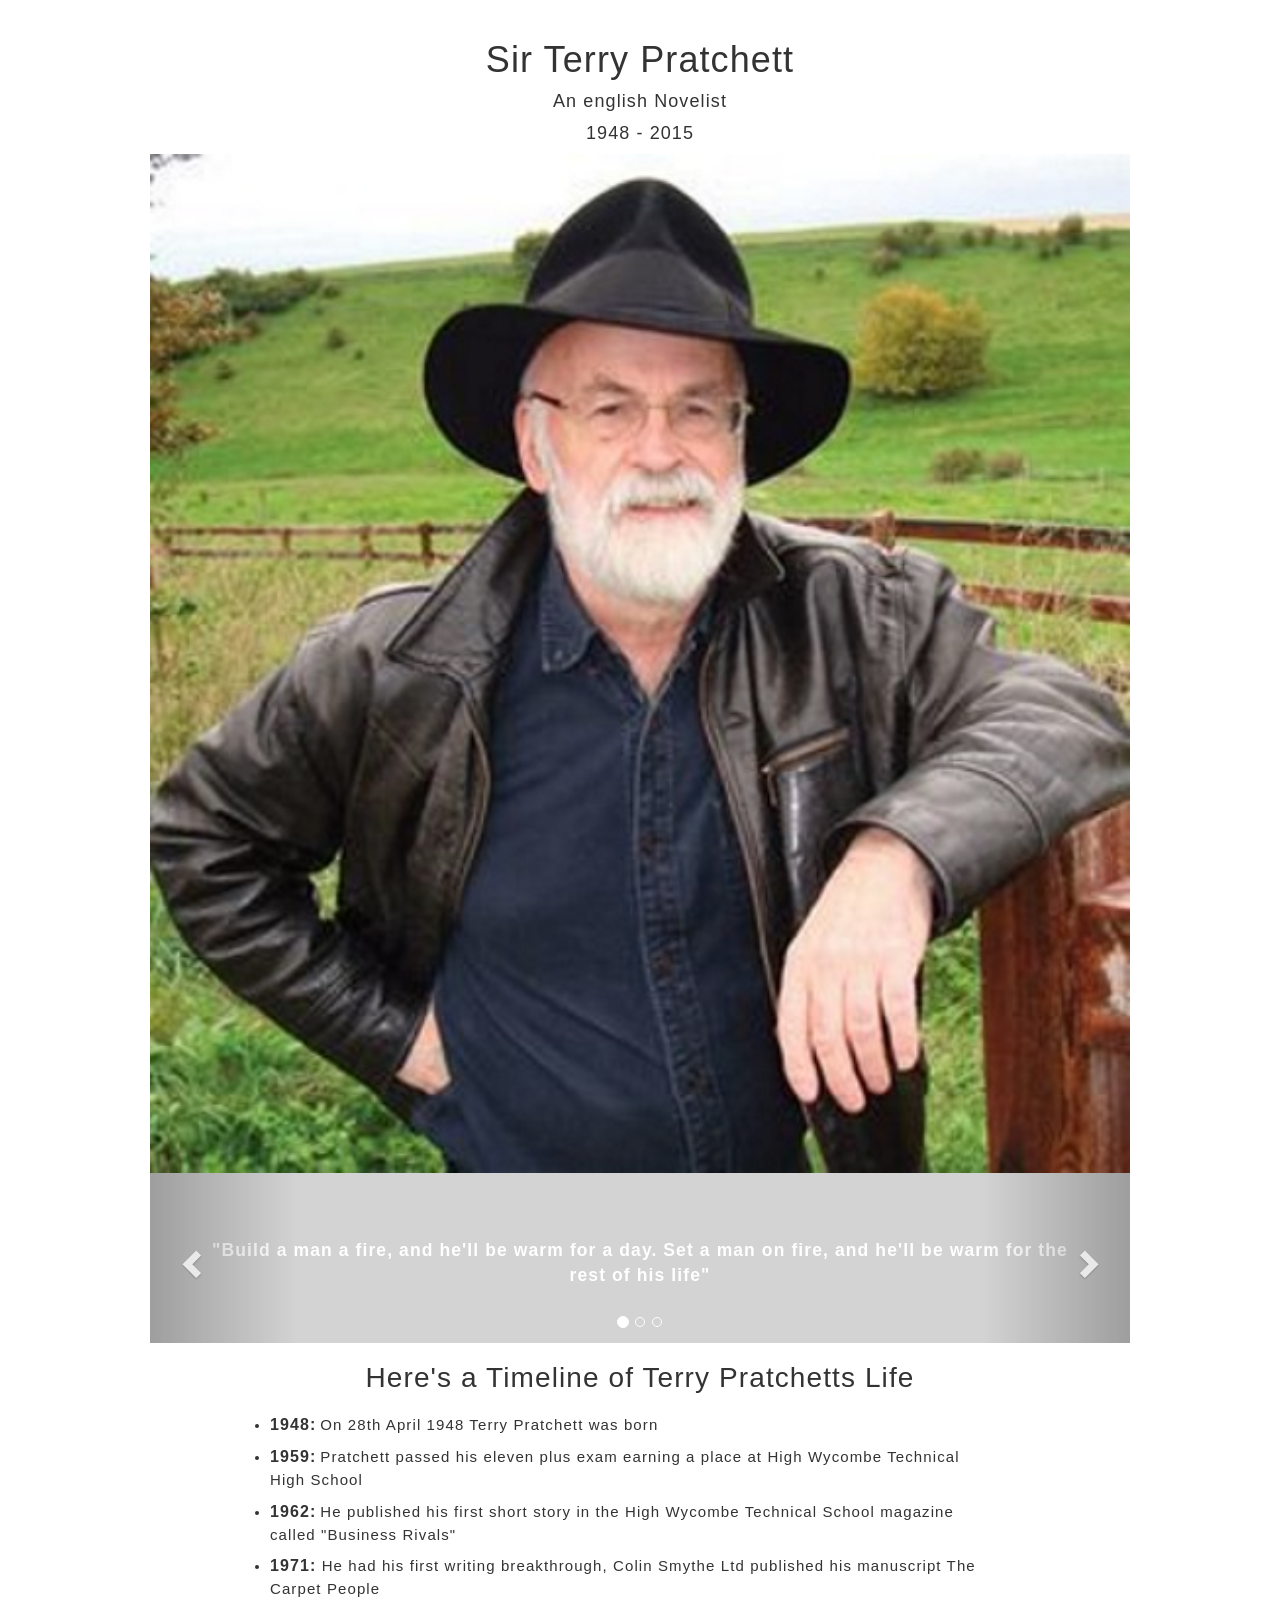
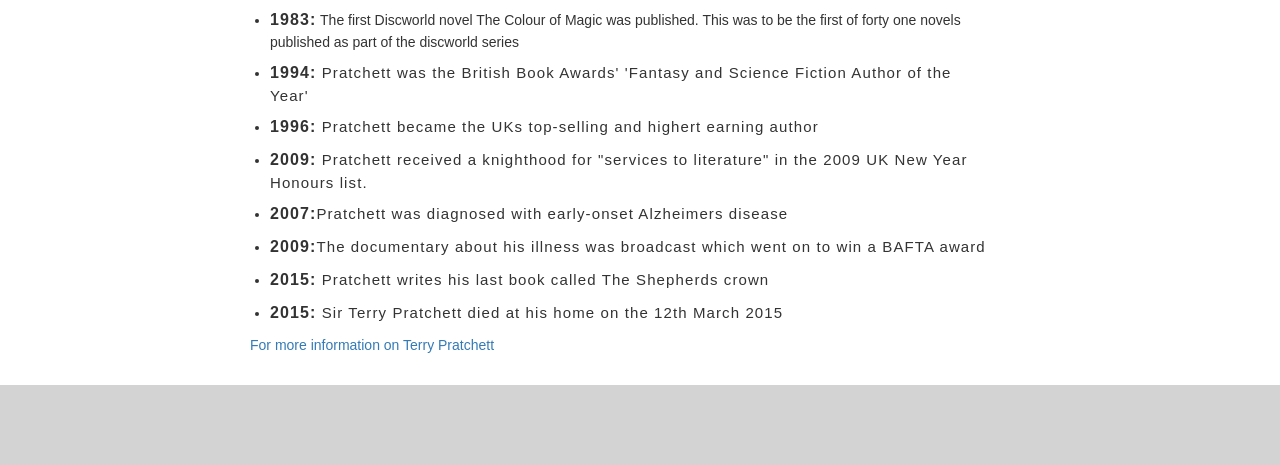
==== index.html @ 63d260c2 "Rename tributePage.html to index.html" ====
<!DOCTYPE html>
<html lang="en" dir="ltr">
  <head>
    <meta charset="utf-8">
    <meta name="viewport" content="width=device-width, initial-scale=1">
    <link rel="stylesheet" href="TributePage.css" type="text/css">
    <link rel="stylesheet" href="https://maxcdn.bootstrapcdn.com/bootstrap/3.4.1/css/bootstrap.min.css">
    <script src="https://ajax.googleapis.com/ajax/libs/jquery/3.4.1/jquery.min.js"></script>
    <script src="https://maxcdn.bootstrapcdn.com/bootstrap/3.4.1/js/bootstrap.min.js"></script>

    <title>Tribute Page</title>
  </head>
  <body>
    <header>

    </header>
    <main id="main">
      <div class="main-container">

        <div class="title-section">
          <h1 id="title">Sir Terry Pratchett</h1>
          <span id="tribute-info">An english Novelist</span>
          <span class="subtitle">1948 - 2015</span>
        </div>

        <div class="media-container">
          <div id="img-div">
            <img id="image" src="./images/terry-pratchett.jpg" alt="">
            <figcaption>Picture of Sir Terry Pratchett</figcaption>
          </div>
          <div id="myCarousel" class="carousel slide" data-ride="carousel">
            <!-- Indicators -->
            <ol class="carousel-indicators">
              <li data-target="#myCarousel" data-slide-to="0" class="active"></li>
              <li data-target="#myCarousel" data-slide-to="1"></li>
              <li data-target="#myCarousel" data-slide-to="2"></li>
            </ol>

            <!-- Slides -->
            <div class="carousel-inner">
              <div class="item active">
                <blockquote cite="http://">
                  <span>"Build a man a fire, and he'll be warm for a day. Set a man on fire, and he'll be warm for the rest of his life"</span>
                </blockquote>
              </div>

              <div class="item">
                <blockquote cite="http://">
                  <span>"Five exclamation marks, the sure sign of an insane mind."</span>
                </blockquote>
              </div>

              <div class="item">
                <blockquote cite="http://">
                  <span>"In ancient times cats were worshipped as gods; they have not forgotten this."</span>
                </blockquote>
              </div>
            </div>

            <!-- Left and right arrows -->
            <a class="left carousel-control" href="#myCarousel" data-slide="prev">
              <span class="glyphicon glyphicon-chevron-left"></span>
              <span class="sr-only">Previous</span>
            </a>
            <a class="right carousel-control" href="#myCarousel" data-slide="next">
              <span class="glyphicon glyphicon-chevron-right"></span>
              <span class="sr-only">Next</span>
            </a>

          </div>
        </div>

        <div class="timeline">
          <h2 class="timelineTitle">Here's a Timeline of Terry Pratchetts Life</h2>
          <ul class="timelineList">
            <li class="timeline-item"><span class="timeline-year">1948:</span>
              <span class="timeline-description">On 28th April 1948 Terry Pratchett was born</span></li>
            <li class="timeline-item"><span class="timeline-year">1959:</span>
                <span class="timeline-description">Pratchett passed his eleven plus exam earning a place
                  at High Wycombe Technical High School</span></li>
            <li class="timeline-item"><span class="timeline-year">1962:</span>
              <span class="timeline-description">He published his first short story in the  High Wycombe
                Technical School magazine called "Business Rivals"</span></li>
            <li class="timeline-item"><span class="timeline-year">1971:</span><span class="timeline-description"> He had
              his first writing breakthrough, Colin Smythe Ltd published his manuscript The Carpet People</span></li>
            <li class="timeline-item"><span class="timeline-year">1983:</span>
            <span>The first Discworld novel The Colour of Magic was published. This was to be the first of forty one novels
              published as part of the discworld series</span></li>
            <li class="timeline-item"><span class="timeline-year">1994:</span><span class="timeline-description">
            Pratchett was the British Book Awards' 'Fantasy and Science Fiction Author of the Year' </span></li>
            <li class="timeline-item"><span class="timeline-year">1996:</span><span class="timeline-description">
            Pratchett became the UKs top-selling and highert earning author</span></li>
            <li class="timeline-item"><span class="timeline-year">2009:</span><span class="timeline-description">
            Pratchett received a knighthood for "services to literature" in the 2009 UK New Year Honours list.</span></li>
            <li class="timeline-item"><span class="timeline-year">2007:</span><span class="timeline-description">Pratchett was diagnosed with early-onset Alzheimers disease</span></li>
            <li class="timeline-item"><span class="timeline-year">2009:</span><span class="timeline-description">The documentary about his illness was broadcast which went on
              to win a BAFTA award</span></li>
            <li class="timeline-item"><span class="timeline-year">2015:</span><span class="timeline-description">
            Pratchett writes his last book called The Shepherds crown</span></li>
            <li class="timeline-item"><span class="timeline-year">2015:</span><span class="timeline-description">
            Sir Terry Pratchett died at his home on the 12th March 2015</span></li>
          </ul>
          <a href="https://en.wikipedia.org/wiki/Terry_Pratchett" class="moreInfoLink">For more information on Terry Pratchett</a>
        </div>
      </div>

    </main>

    <footer>

    </footer>
    <script src="https://cdn.freecodecamp.org/testable-projects-fcc/v1/bundle.js"></script>
  </body>
</html>
---- TributePage.css ----
#main {
  max-width: 980px;
  width: 100%;
  margin: 0 auto;
}

.title-section {
  display: flex;
  flex-direction: column;
  width: 100%;
  align-items: center;
  margin-bottom: 10px;
  margin-top: 20px;
}

#title {
  font-size: 32px;
  letter-spacing: 1.1px;
}

#tribute-info {
  line-height: 22px;
  letter-spacing: 1.1px;
  margin-bottom: 5px;
}

.subtitle {
  line-height: 22px;
  letter-spacing: 1.1px;
}

.media-container {
  display: flex;
  flex-direction: column;
  width: 100%;
  align-items: center;
}

#img-div {
  width: 100%;
  display: flex;
  flex-direction: column;
}

img {
  width: 100%;
}

#myCarousel {
  height: 170px;
  width: 100%;
  display: flex;
  align-items: center;
  text-align: center;
  background-color: lightgray;
  color: white;
  font-weight: bold;
  letter-spacing: 1.1px;
}

.carousel-control .glyphicon-chevron-left, .carousel-control .icon-prev {
  margin-left: -18px !important;
}

.carousel-control .glyphicon-chevron-right, .carousel-control .icon-next {
  margin-right: -20px !important;
}

.timeline {
  margin-bottom: 30px;
}
.timelineList {
  padding-left: 30px;
}

.timeline-item {
  margin-bottom: 10px;
  margin-right: 20px;
}
.timelineTitle {
  text-align: center;
  font-size: 28px;
  letter-spacing: 1.1px;
  margin: 20px 20px;
}

.timeline-year {
  font-weight: bold;
  font-size: 16px;
  letter-spacing: 1.1px;
}

.timeline-description {
  font-size: 15px;
  letter-spacing: 1.1px;
}

footer {
  background-color: lightgray;
  height: 80px;
}

.carousel-indicators {
  bottom: 0px !important;
}

blockquote {
  padding: 10px 50px !important;
  border: 0 !important;
}

.moreInfoLink {
  margin-left: 20px;
}

figcaption {
  display: none !important;
}

@media only screen and (min-width: 768px) {
  .timelineList {
    padding-left: 120px;
    padding-right: 120px;
  }

  #myCarousel {
    padding-top: 30px;
  }

  .carousel-control .glyphicon-chevron-left, .carousel-control .icon-prev {
    margin-left: -45px !important;
  }

  .carousel-control .glyphicon-chevron-right, .carousel-control .icon-next {
    margin-right: -45px !important;
  }

  .moreInfoLink {
    margin-left: 100px;
  }

}
@media only screen and (min-width: 1200px) {
  #title {
    font-size: 36px;
  }

  #tribute-info {
    font-size: 18px;
    margin-bottom: 10px;
  }

  .subtitle {
    font-size: 18px;
  }
}
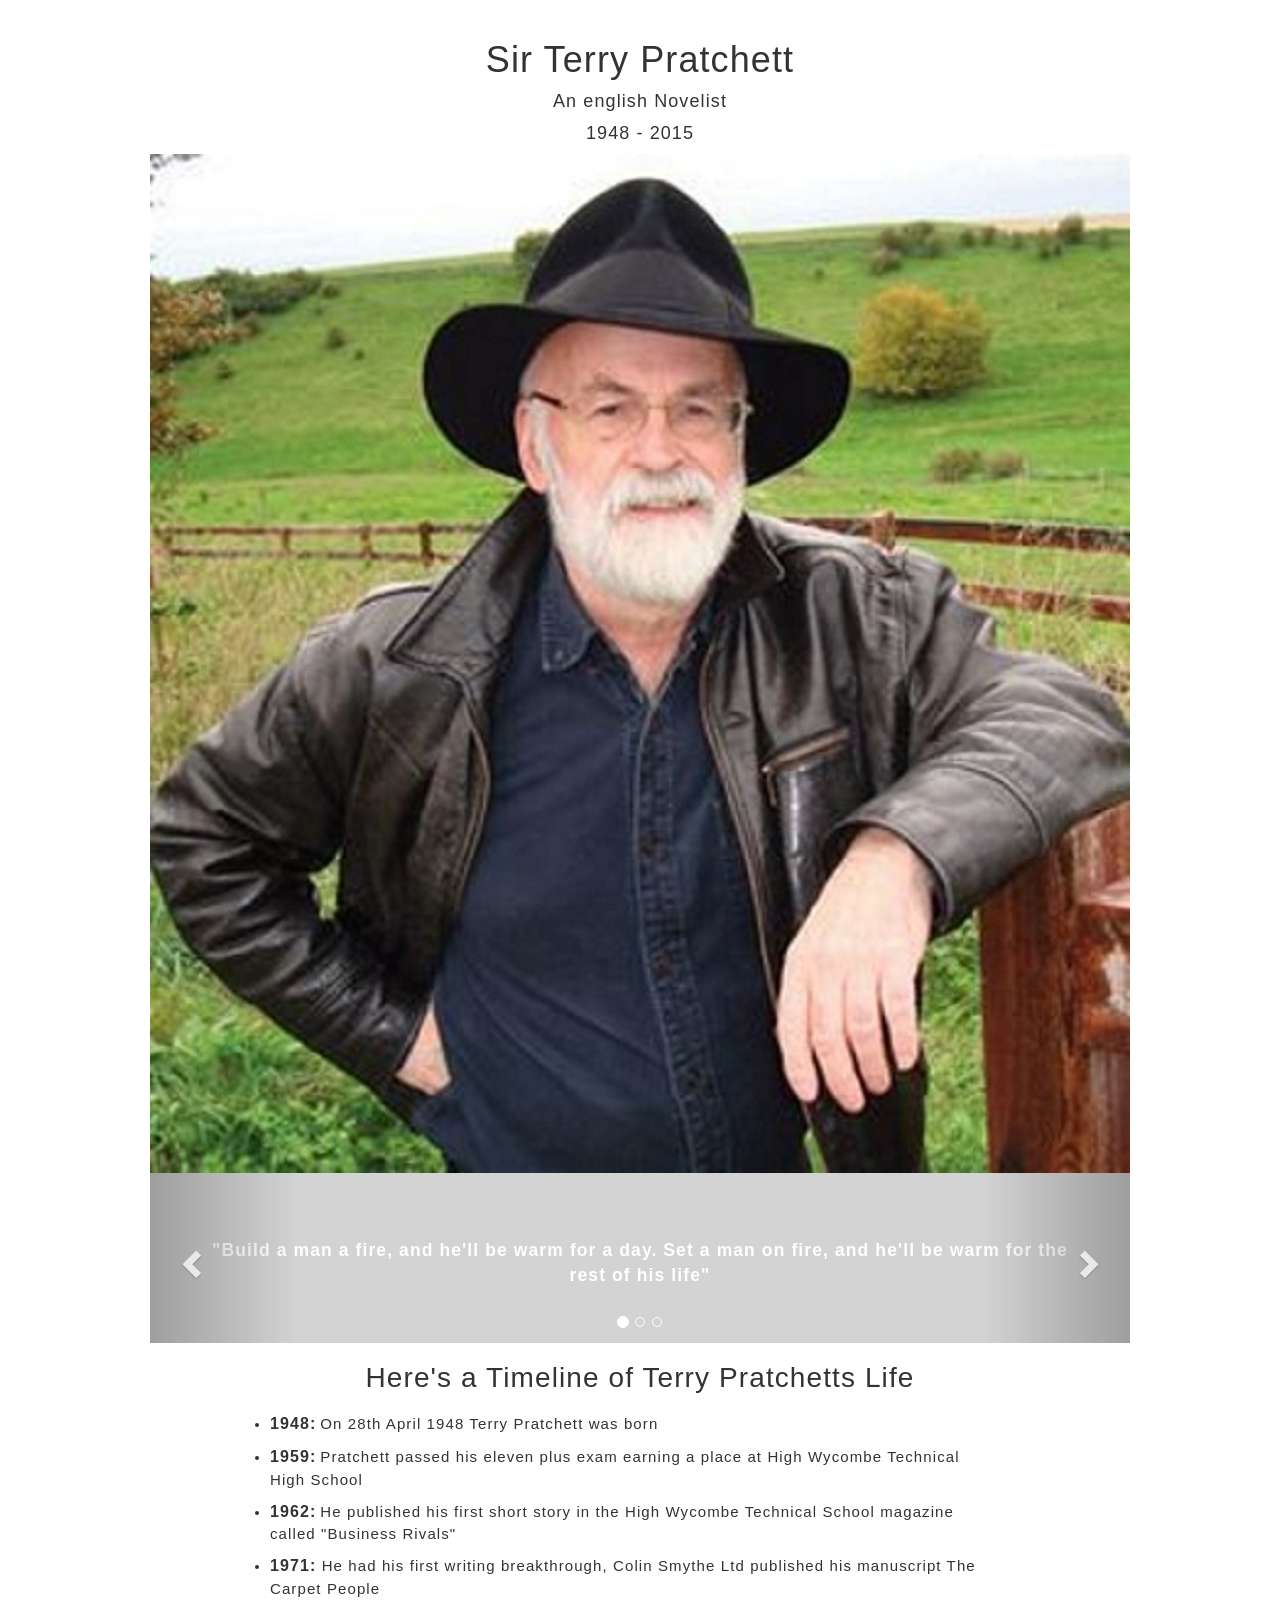
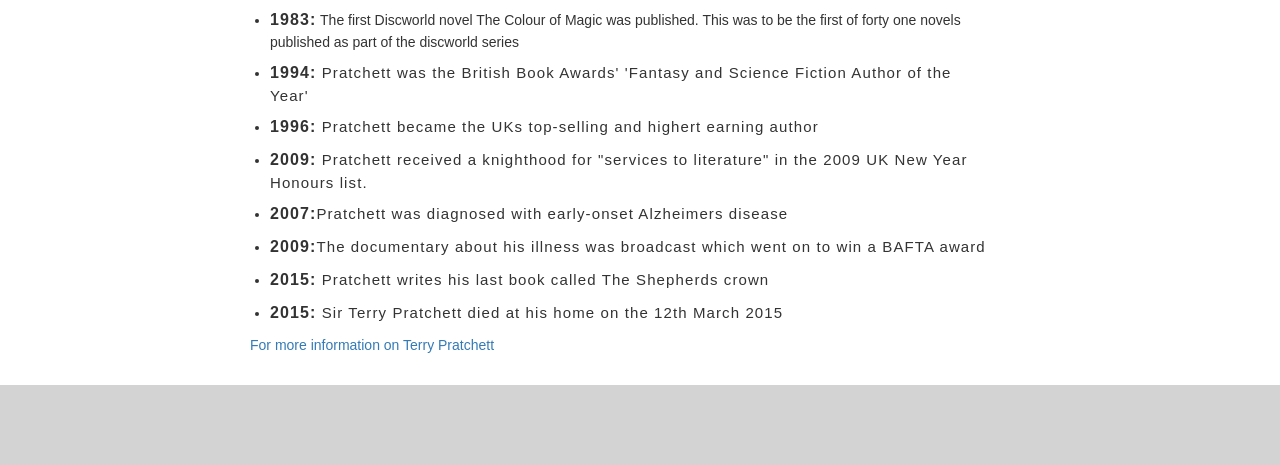
==== commit 6b513a78: "Merge branch 'master' of https://github.com/gina2014/TributePage" ====
--- a/index.html
+++ b/index.html
@@ -26,7 +26,7 @@
         <div class="media-container">
           <div id="img-div">
             <img id="image" src="./images/terry-pratchett.jpg" alt="">
-            <figcaption>Picture of Sir Terry Pratchett</figcaption>
+            <figcaption id="img-caption">Picture of Sir Terry Pratchett</figcaption>
           </div>
           <div id="myCarousel" class="carousel slide" data-ride="carousel">
             <!-- Indicators -->
@@ -100,7 +100,7 @@
             <li class="timeline-item"><span class="timeline-year">2015:</span><span class="timeline-description">
             Sir Terry Pratchett died at his home on the 12th March 2015</span></li>
           </ul>
-          <a href="https://en.wikipedia.org/wiki/Terry_Pratchett" class="moreInfoLink">For more information on Terry Pratchett</a>
+          <a href="https://en.wikipedia.org/wiki/Terry_Pratchett" id="tribute-link" class="moreInfoLink" target="_blank">For more information on Terry Pratchett</a>
         </div>
       </div>
 
--- a/TributePage.css
+++ b/TributePage.css
@@ -34,16 +34,19 @@
   flex-direction: column;
   width: 100%;
   align-items: center;
+  max-width: 980px;
 }
 
 #img-div {
   width: 100%;
   display: flex;
   flex-direction: column;
+  max-width: 980px;
 }
 
 img {
   width: 100%;
+  max-width: 980px;
 }
 
 #myCarousel {
